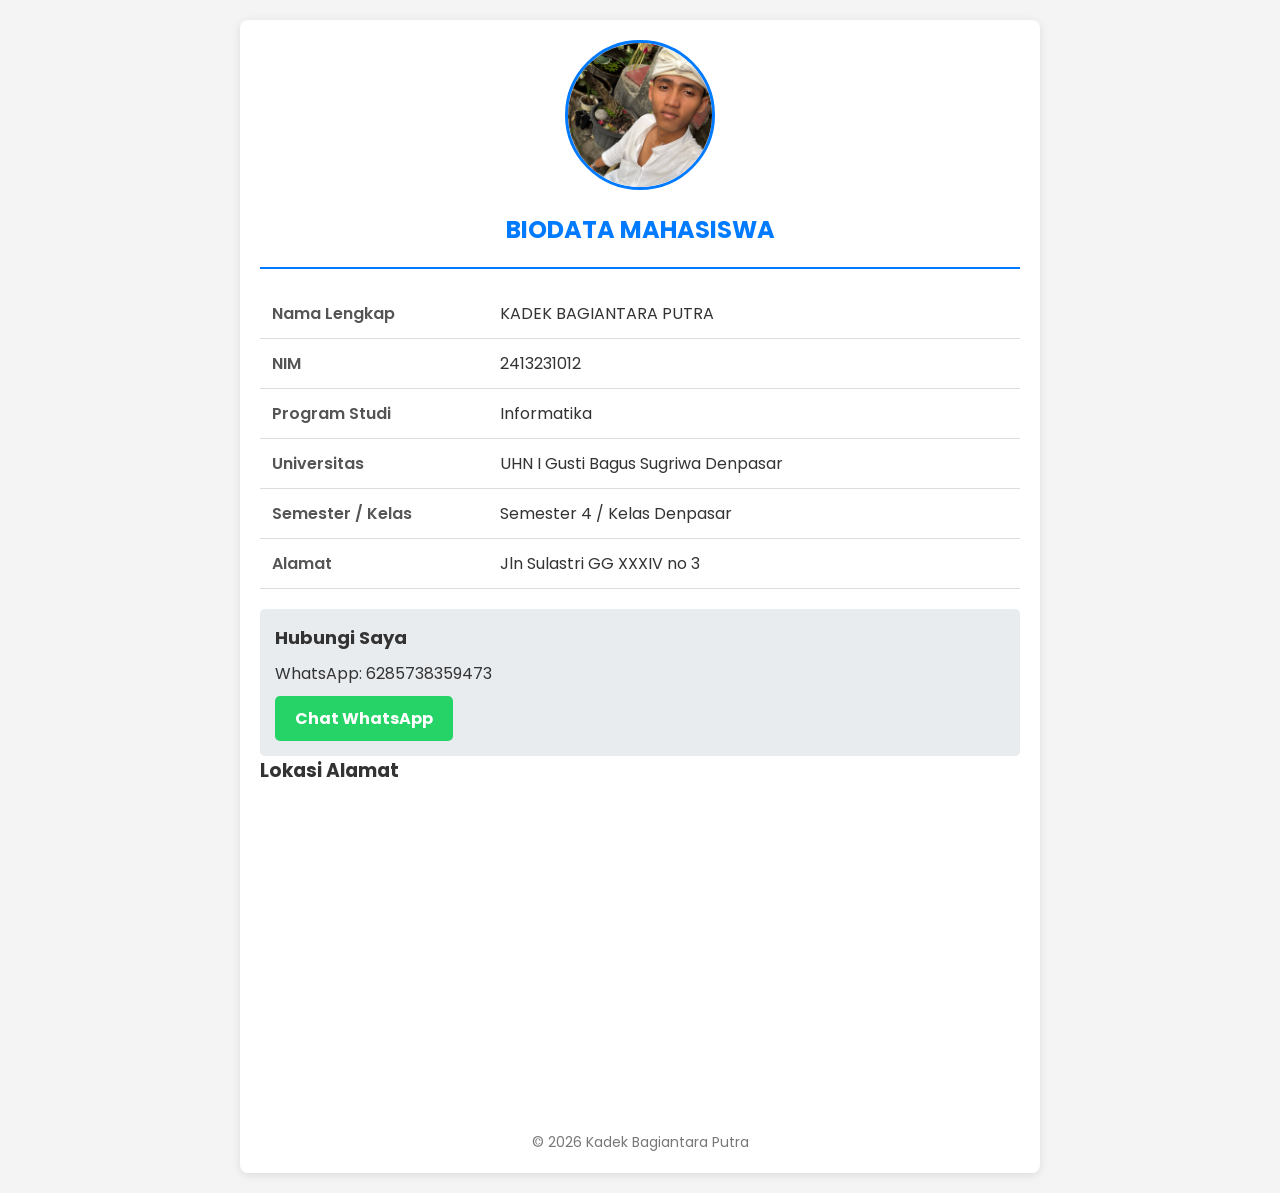
==== index.html @ 5ddd19d2 "Add files via upload" ====
<!DOCTYPE html>
<html lang="id">

<head>
    <meta charset="UTF-8">
    <meta name="viewport" content="width=device-width, initial-scale=1.0">
    <title>Website Biodata - Kadek Bagiantara Putra</title>
    <link rel="stylesheet" href="style.css">
</head>

<body>

    <div class="container">
        <div class="header">
            <img src="foto.jpeg" alt="Foto Profil" class="profile-pic">
            <h1>BIODATA MAHASISWA</h1>
        </div>

        <table class="info-table">
            <tr>
                <td>Nama Lengkap</td>
                <td>KADEK BAGIANTARA PUTRA</td>
            </tr>
            <tr>
                <td>NIM</td>
                <td>2413231012</td>
            </tr>
            <tr>
                <td>Program Studi</td>
                <td>Informatika</td>
            </tr>
            <tr>
                <td>Universitas</td>
                <td>UHN I Gusti Bagus Sugriwa Denpasar</td>
            </tr>
            <tr>
                <td>Semester / Kelas</td>
                <td>Semester 4 / Kelas Denpasar</td>
            </tr>
            <tr>
                <td>Alamat</td>
                <td>Jln Sulastri GG XXXIV no 3</td>
            </tr>
        </table>

        <div class="contact-box">
            <h3>Hubungi Saya</h3>
            <p>WhatsApp: 6285738359473</p>
            <a href="https://wa.me/6285738359473" class="btn-wa" target="_blank">Chat WhatsApp</a>
        </div>

        <h3>Lokasi Alamat</h3>
        <iframe
            src="https://www.google.com/maps/embed?pb=!1m18!1m12!1m3!1d15777.635836881268!2d115.22896!3d-8.65213!2m3!1f0!2f0!3f0!3m2!1i1024!2i768!4f13.1!3m3!1m2!1s0x2dd23f73966085a3%3A0x6bba436c6a461b2b!2sJl.%20Sulastri%20No.3%2C%20Kesiman%2C%20Kec.%20Denpasar%20Tim.%2C%20Kota%20Denpasar%2C%20Bali%2080237!5e0!3m2!1sid!2sid!4v1716300000000!5m2!1sid!2sid"
            class="map-frame" allowfullscreen="" loading="lazy">
        </iframe>

        <footer>
            <p>&copy; 2026 Kadek Bagiantara Putra</p>
        </footer>
    </div>

</body>

</html>
---- style.css ----
@import url('https://fonts.googleapis.com/css2?family=Poppins:wght@300;400;600&display=swap');

* {
    margin: 0;
    padding: 0;
    box-sizing: border-box;
    font-family: 'Poppins', sans-serif;
}

body {
    background-color: #f4f4f4;
    color: #333;
    padding: 20px;
}

.container {
    max-width: 800px;
    margin: 0 auto;
    background: #fff;
    padding: 20px;
    border-radius: 8px;
    box-shadow: 0 2px 10px rgba(0, 0, 0, 0.1);
}

.header {
    text-align: center;
    border-bottom: 2px solid #007bff;
    padding-bottom: 20px;
    margin-bottom: 20px;
}

.profile-pic {
    width: 150px;
    height: 150px;
    border-radius: 50%;
    object-fit: cover;
    border: 3px solid #007bff;
    margin-bottom: 15px;
}

h1 {
    color: #007bff;
    font-size: 24px;
}

.info-table {
    width: 100%;
    border-collapse: collapse;
    margin-bottom: 20px;
}

.info-table td {
    padding: 12px;
    border-bottom: 1px solid #ddd;
}

.info-table td:first-child {
    font-weight: 600;
    width: 30%;
    color: #555;
}

.contact-box {
    background: #e9ecef;
    padding: 15px;
    border-radius: 5px;
    margin-top: 20px;
}

.contact-box h3 {
    margin-bottom: 10px;
    font-size: 18px;
}

.btn-wa {
    display: inline-block;
    background: #25d366;
    color: white;
    padding: 10px 20px;
    text-decoration: none;
    border-radius: 5px;
    font-weight: bold;
    margin-top: 10px;
}

.map-frame {
    width: 100%;
    height: 300px;
    border: none;
    border-radius: 5px;
    margin-top: 20px;
}

footer {
    text-align: center;
    margin-top: 20px;
    font-size: 14px;
    color: #777;
}
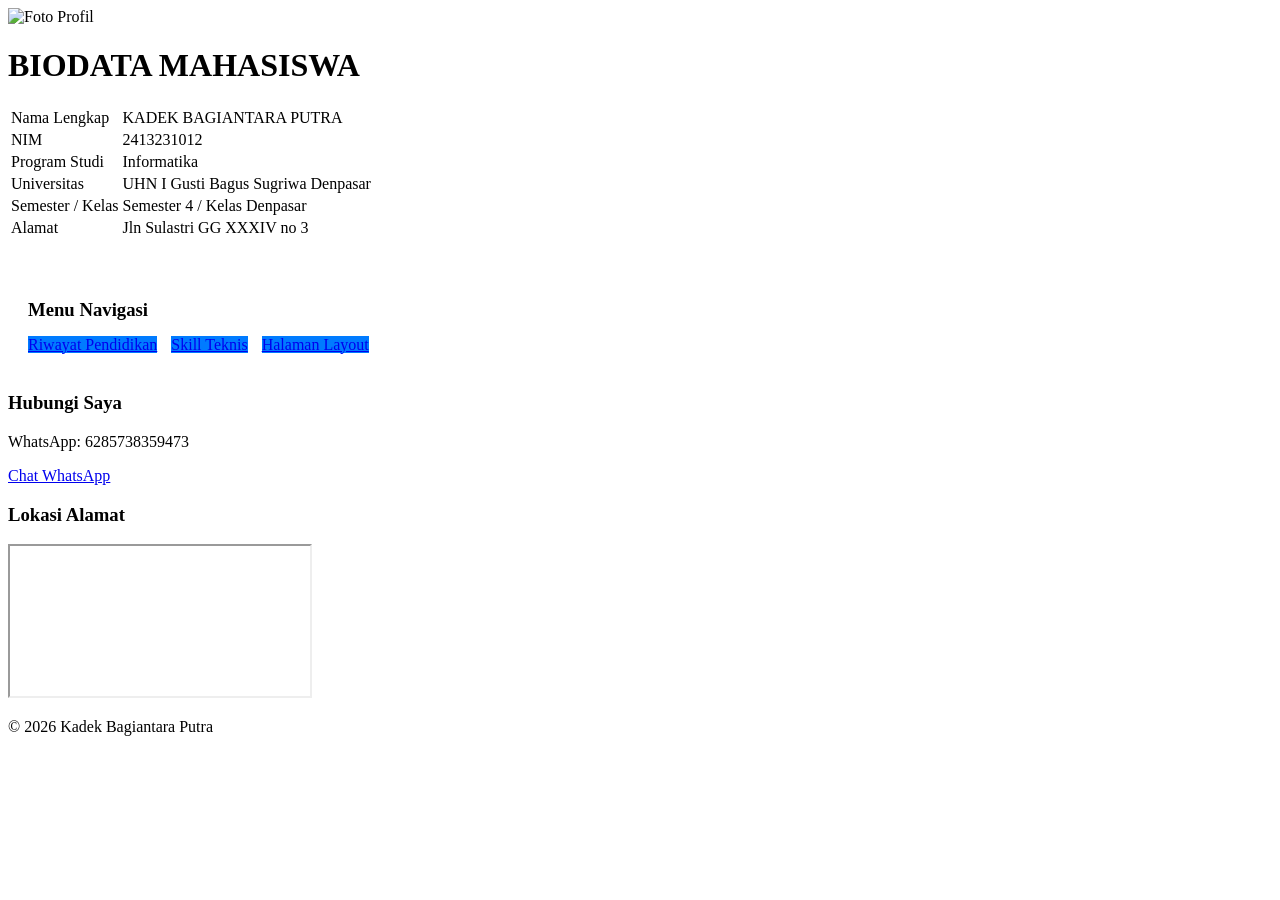
==== commit 2488d4f7: "Add files via upload" ====
--- a/index.html
+++ b/index.html
@@ -43,6 +43,15 @@
             </tr>
         </table>
 
+        <!-- Navigasi Tambahan -->
+        <div class="contact-box" style="margin-top: 20px; padding: 20px;">
+            <h3 style="margin-bottom: 15px;">Menu Navigasi</h3>
+            <a href="pendidikan.html" class="btn-wa" style="background: #007bff; margin-right: 10px;">Riwayat
+                Pendidikan</a>
+            <a href="skil.html" class="btn-wa" style="background: #007bff; margin-right: 10px;">Skill Teknis</a>
+            <a href="layout.html" class="btn-wa" style="background: #007bff;">Halaman Layout</a>
+        </div>
+
         <div class="contact-box">
             <h3>Hubungi Saya</h3>
             <p>WhatsApp: 6285738359473</p>
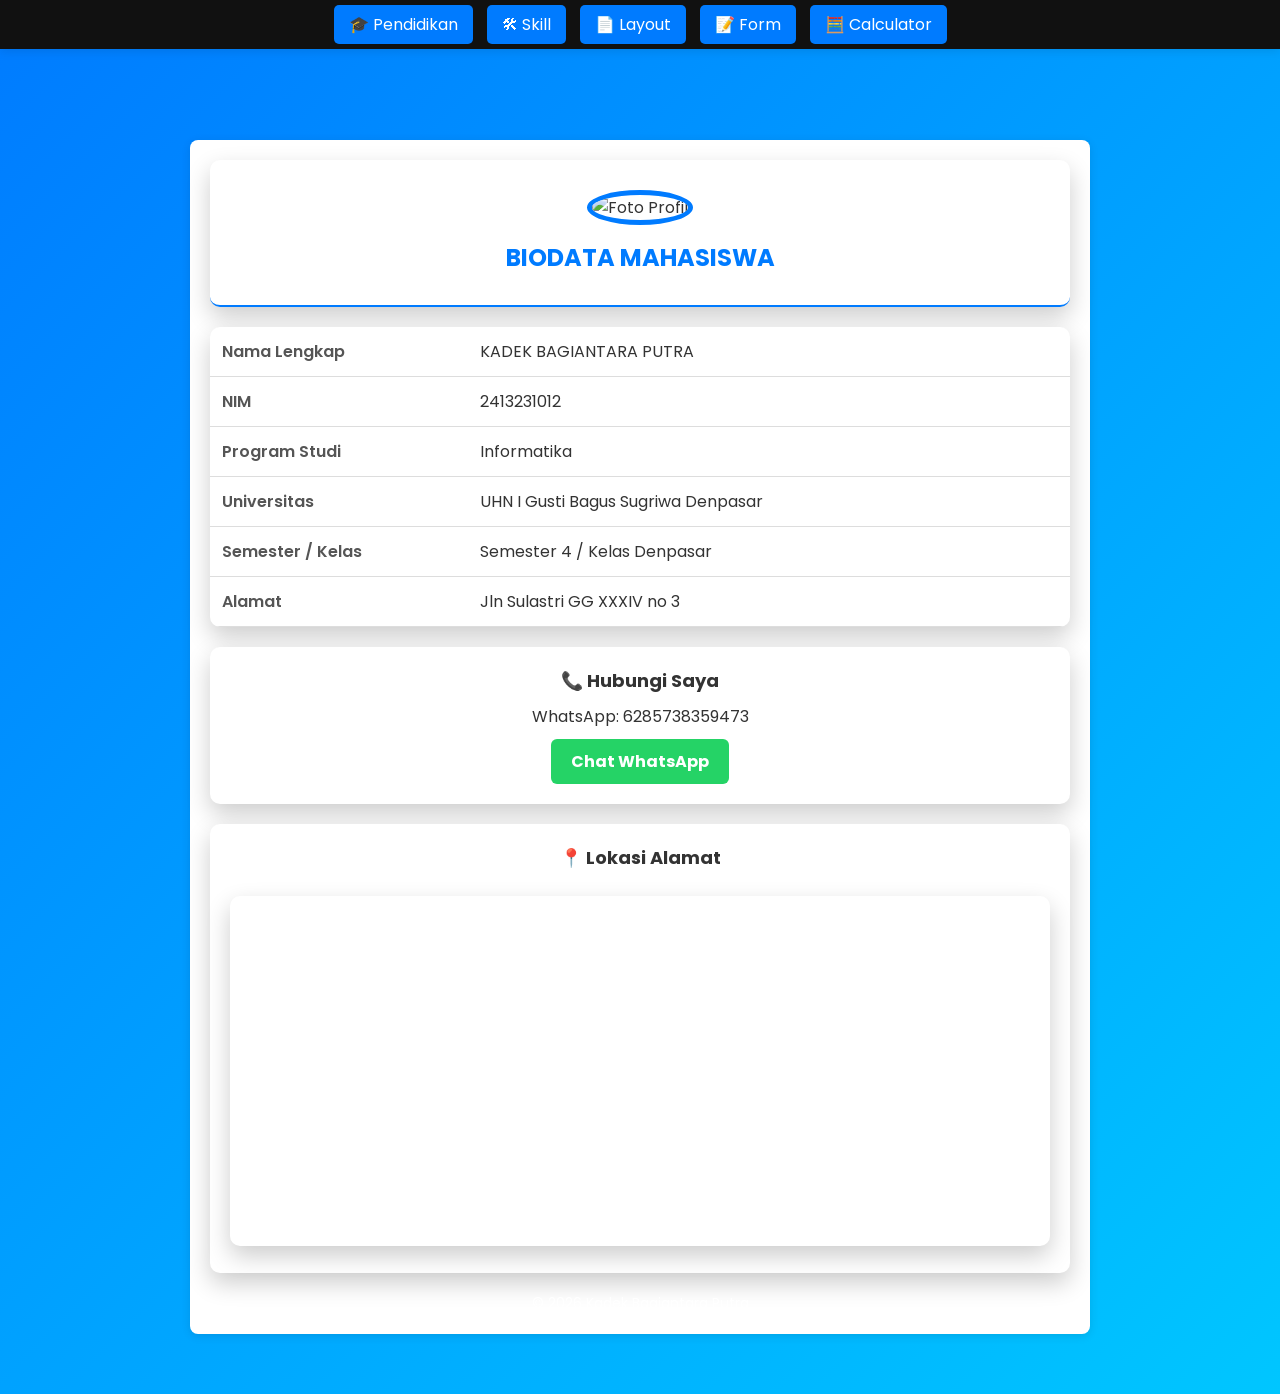
==== commit 8aea4760: "Add files via upload" ====
--- a/index.html
+++ b/index.html
@@ -2,73 +2,208 @@
 <html lang="id">
 
 <head>
-    <meta charset="UTF-8">
-    <meta name="viewport" content="width=device-width, initial-scale=1.0">
-    <title>Website Biodata - Kadek Bagiantara Putra</title>
-    <link rel="stylesheet" href="style.css">
+<meta charset="UTF-8">
+<meta name="viewport" content="width=device-width, initial-scale=1.0">
+<title>Website Biodata - Kadek Bagiantara Putra</title>
+<link rel="stylesheet" href="style.css">
+
+<style>
+
+body{
+    font-family: Arial, sans-serif;
+    background: linear-gradient(135deg,#007bff,#00c6ff);
+    margin:0;
+}
+
+/* Navbar */
+.navbar{
+    position:fixed;
+    top:0;
+    width:100%;
+    background:#111;
+    padding:12px;
+    text-align:center;
+    z-index:1000;
+}
+
+.navbar a{
+    color:white;
+    text-decoration:none;
+    margin:5px;
+    padding:8px 15px;
+    border-radius:5px;
+    background:#007bff;
+    transition:0.3s;
+}
+
+.navbar a:hover{
+    background:#0056b3;
+}
+
+/* Container */
+.container{
+    width:90%;
+    max-width:900px;
+    margin:120px auto 40px;
+}
+
+/* Header */
+.header{
+    text-align:center;
+    background:white;
+    padding:30px;
+    border-radius:10px;
+    box-shadow:0 10px 25px rgba(0,0,0,0.2);
+}
+
+/* Foto profil */
+.profile-pic{
+    width:140px;
+    height:140px;
+    border-radius:50%;
+    border:5px solid #007bff;
+    object-fit:cover;
+}
+
+/* Table biodata */
+.info-table{
+    width:100%;
+    margin-top:20px;
+    border-collapse:collapse;
+    background:white;
+    border-radius:10px;
+    overflow:hidden;
+    box-shadow:0 10px 25px rgba(0,0,0,0.2);
+}
+
+.info-table td{
+    padding:12px;
+    border-bottom:1px solid #ddd;
+}
+
+.info-table tr:hover{
+    background:#f2f2f2;
+}
+
+/* Contact box */
+.contact-box{
+    background:white;
+    padding:20px;
+    margin-top:20px;
+    border-radius:10px;
+    text-align:center;
+    box-shadow:0 10px 25px rgba(0,0,0,0.2);
+}
+
+.btn-wa{
+    display:inline-block;
+    margin-top:10px;
+    padding:10px 20px;
+    background:#25d366;
+    color:white;
+    text-decoration:none;
+    border-radius:6px;
+    transition:0.3s;
+}
+
+.btn-wa:hover{
+    background:#1ebc59;
+}
+
+/* Map */
+.map-frame{
+    width:100%;
+    height:350px;
+    border:none;
+    margin-top:15px;
+    border-radius:10px;
+    box-shadow:0 10px 25px rgba(0,0,0,0.2);
+}
+
+/* Footer */
+footer{
+    text-align:center;
+    margin-top:20px;
+    color:white;
+}
+
+</style>
+
 </head>
 
 <body>
 
-    <div class="container">
-        <div class="header">
-            <img src="foto.jpeg" alt="Foto Profil" class="profile-pic">
-            <h1>BIODATA MAHASISWA</h1>
-        </div>
-
-        <table class="info-table">
-            <tr>
-                <td>Nama Lengkap</td>
-                <td>KADEK BAGIANTARA PUTRA</td>
-            </tr>
-            <tr>
-                <td>NIM</td>
-                <td>2413231012</td>
-            </tr>
-            <tr>
-                <td>Program Studi</td>
-                <td>Informatika</td>
-            </tr>
-            <tr>
-                <td>Universitas</td>
-                <td>UHN I Gusti Bagus Sugriwa Denpasar</td>
-            </tr>
-            <tr>
-                <td>Semester / Kelas</td>
-                <td>Semester 4 / Kelas Denpasar</td>
-            </tr>
-            <tr>
-                <td>Alamat</td>
-                <td>Jln Sulastri GG XXXIV no 3</td>
-            </tr>
-        </table>
-
-        <!-- Navigasi Tambahan -->
-        <div class="contact-box" style="margin-top: 20px; padding: 20px;">
-            <h3 style="margin-bottom: 15px;">Menu Navigasi</h3>
-            <a href="pendidikan.html" class="btn-wa" style="background: #007bff; margin-right: 10px;">Riwayat
-                Pendidikan</a>
-            <a href="skil.html" class="btn-wa" style="background: #007bff; margin-right: 10px;">Skill Teknis</a>
-            <a href="layout.html" class="btn-wa" style="background: #007bff;">Halaman Layout</a>
-        </div>
-
-        <div class="contact-box">
-            <h3>Hubungi Saya</h3>
-            <p>WhatsApp: 6285738359473</p>
-            <a href="https://wa.me/6285738359473" class="btn-wa" target="_blank">Chat WhatsApp</a>
-        </div>
-
-        <h3>Lokasi Alamat</h3>
-        <iframe
-            src="https://www.google.com/maps/embed?pb=!1m18!1m12!1m3!1d15777.635836881268!2d115.22896!3d-8.65213!2m3!1f0!2f0!3f0!3m2!1i1024!2i768!4f13.1!3m3!1m2!1s0x2dd23f73966085a3%3A0x6bba436c6a461b2b!2sJl.%20Sulastri%20No.3%2C%20Kesiman%2C%20Kec.%20Denpasar%20Tim.%2C%20Kota%20Denpasar%2C%20Bali%2080237!5e0!3m2!1sid!2sid!4v1716300000000!5m2!1sid!2sid"
-            class="map-frame" allowfullscreen="" loading="lazy">
-        </iframe>
-
-        <footer>
-            <p>&copy; 2026 Kadek Bagiantara Putra</p>
-        </footer>
-    </div>
+<!-- Navbar -->
+<div class="navbar">
+<a href="pendidikan.html">🎓 Pendidikan</a>
+<a href="skil.html">🛠 Skill</a>
+<a href="layout.html">📄 Layout</a>
+<a href="form.html">📝 Form</a>
+<a href="calculator.html">🧮 Calculator</a>
+</div>
+
+<div class="container">
+
+<div class="header">
+<img src="foto.jpeg" alt="Foto Profil" class="profile-pic">
+<h1>BIODATA MAHASISWA</h1>
+</div>
+
+<table class="info-table">
+<tr>
+<td>Nama Lengkap</td>
+<td>KADEK BAGIANTARA PUTRA</td>
+</tr>
+
+<tr>
+<td>NIM</td>
+<td>2413231012</td>
+</tr>
+
+<tr>
+<td>Program Studi</td>
+<td>Informatika</td>
+</tr>
+
+<tr>
+<td>Universitas</td>
+<td>UHN I Gusti Bagus Sugriwa Denpasar</td>
+</tr>
+
+<tr>
+<td>Semester / Kelas</td>
+<td>Semester 4 / Kelas Denpasar</td>
+</tr>
+
+<tr>
+<td>Alamat</td>
+<td>Jln Sulastri GG XXXIV no 3</td>
+</tr>
+</table>
+
+<div class="contact-box">
+<h3>📞 Hubungi Saya</h3>
+<p>WhatsApp: 6285738359473</p>
+<a href="https://wa.me/6285738359473" class="btn-wa" target="_blank">Chat WhatsApp</a>
+</div>
+
+<div class="contact-box">
+<h3>📍 Lokasi Alamat</h3>
+
+<iframe
+src="https://www.google.com/maps/embed?pb=!1m18!1m12!1m3!1d15777.635836881268!2d115.22896!3d-8.65213!2m3!1f0!2f0!3f0!3m2!1i1024!2i768!4f13.1!3m3!1m2!1s0x2dd23f73966085a3%3A0x6bba436c6a461b2b!2sJl.%20Sulastri%20No.3%2C%20Kesiman%2C%20Kec.%20Denpasar%20Tim.%2C%20Kota%20Denpasar%2C%20Bali%2080237!5e0!3m2!1sid!2sid!4v1716300000000!5m2!1sid!2sid"
+class="map-frame"
+allowfullscreen=""
+loading="lazy">
+</iframe>
+
+</div>
+
+<footer>
+<p>&copy; 2026 Kadek Bagiantara Putra</p>
+</footer>
+
+</div>
 
 </body>
-
 </html>
--- a/style.css
+++ b/style.css
@@ -0,0 +1,121 @@
+@import url('https://fonts.googleapis.com/css2?family=Poppins:wght@300;400;600&display=swap');
+
+* {
+    margin: 0;
+    padding: 0;
+    box-sizing: border-box;
+    font-family: 'Poppins', sans-serif;
+}
+
+body {
+    background-color: #f4f4f4;
+    color: #333;
+    padding: 20px;
+}
+
+.container {
+    max-width: 800px;
+    margin: 0 auto;
+    background: #fff;
+    padding: 20px;
+    border-radius: 8px;
+    box-shadow: 0 2px 10px rgba(0, 0, 0, 0.1);
+}
+
+.header {
+    text-align: center;
+    border-bottom: 2px solid #007bff;
+    padding-bottom: 20px;
+    margin-bottom: 20px;
+}
+
+.profile-pic {
+    width: 150px;
+    height: 150px;
+    border-radius: 50%;
+    object-fit: cover;
+    border: 3px solid #007bff;
+    margin-bottom: 15px;
+}
+
+h1 {
+    color: #007bff;
+    font-size: 24px;
+}
+
+.info-table {
+    width: 100%;
+    border-collapse: collapse;
+    margin-bottom: 20px;
+}
+
+.info-table td {
+    padding: 12px;
+    border-bottom: 1px solid #ddd;
+}
+
+.info-table td:first-child {
+    font-weight: 600;
+    width: 30%;
+    color: #555;
+}
+
+.contact-box {
+    background: #e9ecef;
+    padding: 15px;
+    border-radius: 5px;
+    margin-top: 20px;
+}
+
+.contact-box h3 {
+    margin-bottom: 10px;
+    font-size: 18px;
+}
+
+.btn-wa {
+    display: inline-block;
+    background: #25d366;
+    color: white;
+    padding: 10px 20px;
+    text-decoration: none;
+    border-radius: 5px;
+    font-weight: bold;
+    margin-top: 10px;
+}
+
+.map-frame {
+    width: 100%;
+    height: 300px;
+    border: none;
+    border-radius: 5px;
+    margin-top: 20px;
+}
+
+footer {
+    text-align: center;
+    margin-top: 20px;
+    font-size: 14px;
+    color: #777;
+}
+
+/* Navbar Fixed */
+.navbar {
+    position: fixed;
+    top: 0;
+    left: 0;
+    width: 100%;
+    background: white;
+    padding: 15px;
+    text-align: center;
+    box-shadow: 0 2px 10px rgba(0,0,0,0.1);
+    z-index: 1000;
+}
+
+.navbar a {
+    margin: 5px;
+}
+
+/* Supaya konten tidak tertutup navbar */
+.container {
+    margin-top: 120px;
+}
